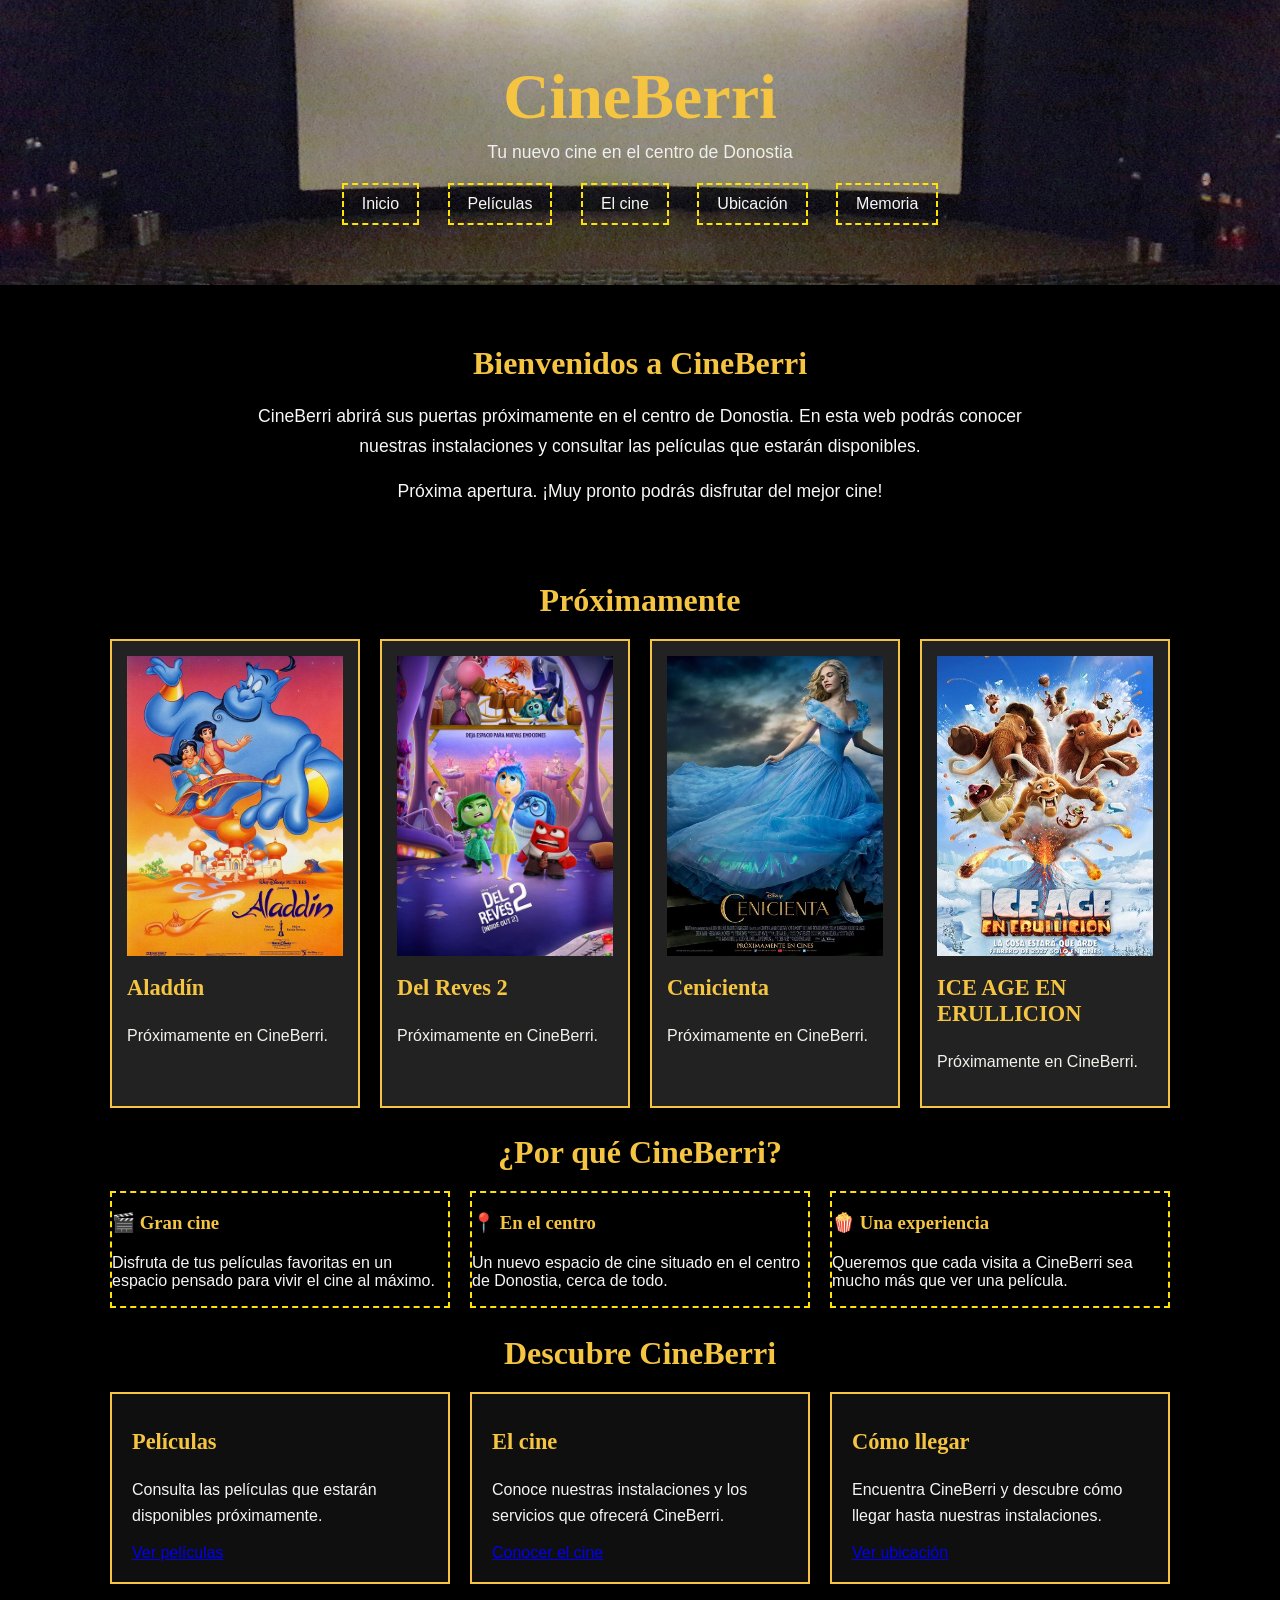
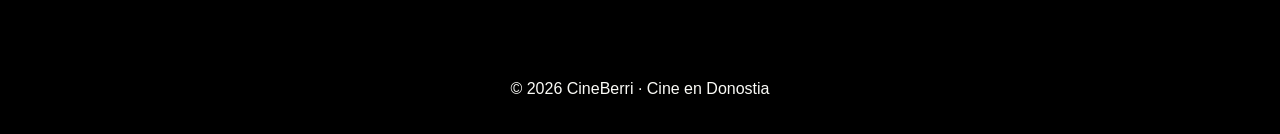
==== index.html @ 69b41d90 "Versión inicial del proyecto" ====
<!DOCTYPE html>
<html lang="es">
<head>
    <meta charset="UTF-8">
    <meta name="viewport" content="width=device-width, initial-scale=1.0">

    <title>CineBerri - Cine en Donostia</title>

    <link rel="stylesheet" href="css/style.css">
</head>

<body>

    <header class="header">
        <h1>CineBerri</h1>

        <p class="subtitle">Tu nuevo cine en el centro de Donostia</p>

        <nav class="menu">
            <a href="index.html">Inicio</a>
            <a href="peliculas.html">Películas</a>
            <a href="cine.html">El cine</a>
            <a href="ubicacion.html">Ubicación</a>
            <a href="memoria.html">Memoria</a>
        </nav>
    </header>


    <main>

        <section class="welcome">
            <h2>Bienvenidos a CineBerri</h2>

            <p>
                CineBerri abrirá sus puertas próximamente en el centro de Donostia.
                En esta web podrás conocer nuestras instalaciones y consultar
                las películas que estarán disponibles.
            </p>

            <!-- TODO: Añadir una imagen representativa del cine -->

            <!-- FIXME: Revisar este texto cuando se conozca la fecha exacta de apertura -->
            <p>
                Próxima apertura. ¡Muy pronto podrás disfrutar del mejor cine!
            </p>
        </section>


        <section class="featured">

            <h2>Próximamente</h2>

            <!-- TODO: Mostrar aquí algunas de las películas que se podrán ver -->

            <div class="movie-container">

                <article class="movie">
                    <img src="img/pelicula1.png" alt="Película">
                    <h3>Aladdín</h3>
                    <p>Próximamente en CineBerri.</p>
                </article>

                <article class="movie">
                    <img src="img/pelicula2.png" alt="Película">
                    <h3>Del Reves 2</h3>
                    <p>Próximamente en CineBerri.</p>
                </article>

                 <article class="movie">
                    <img src="img/pelicula3.png" alt="Película">
                    <h3>Cenicienta</h3>
                    <p>Próximamente en CineBerri.</p>
                </article>

                 <article class="movie">
                    <img src="img/pelicula4.png" alt="Película">
                    <h3>ICE AGE EN ERULLICION</h3>
                    <p>Próximamente en CineBerri.</p>
                </article>

                <!-- TODO: ¿Sería interesante añadir más películas? -->

            </div>

        </section>

        <section class="why">
    <h2>¿Por qué CineBerri?</h2>

    <div class="why-container">

        <div class="why-box">
            <h3>🎬 Gran cine</h3>
            <p>
                Disfruta de tus películas favoritas en un espacio
                pensado para vivir el cine al máximo.
            </p>
        </div>

        <div class="why-box">
            <h3>📍 En el centro</h3>
            <p>
                Un nuevo espacio de cine situado en el centro
                de Donostia, cerca de todo.
            </p>
        </div>

        <div class="why-box">
            <h3>🍿 Una experiencia</h3>
            <p>
                Queremos que cada visita a CineBerri sea mucho más
                que ver una película.
            </p>
        </div>

    </div>
</section>

    </div>
</section>

        <section class="information">

            <h2>Descubre CineBerri</h2>

            <div class="info-container">

                <div class="info-box">
                    <h3>Películas</h3>
                    <p>
                        Consulta las películas que estarán disponibles
                        próximamente.
                    </p>
                    <a href="peliculas.html">Ver películas</a>
                </div>


                <div class="info-box">
                    <h3>El cine</h3>
                    <p>
                        Conoce nuestras instalaciones y los servicios
                        que ofrecerá CineBerri.
                    </p>
                    <a href="cine.html">Conocer el cine</a>
                </div>


                <div class="info-box">
                    <h3>Cómo llegar</h3>
                    <p>
                        Encuentra CineBerri y descubre cómo llegar
                        hasta nuestras instalaciones.
                    </p>
                    <a href="ubicacion.html">Ver ubicación</a>
                </div>

            </div>

        </section>

        <!-- FIXME: Comprobar si falta información importante en la página de inicio -->

    </main>


    <footer class="footer">

        <p>&copy; 2026 CineBerri · Cine en Donostia</p>

    </footer>

</body>
</html>
---- css/style.css ----
* {
    box-sizing: border-box;
}

body {
    margin: 0;
    font-family: Arial, sans-serif;
    background-color: #000000;
    color: #f5f5f5;
}


/* ---------- HEADER ---------- */

.header {
    background-image: url("../img/Sala_de_cine.jpg");
    background-size: cover;
    background-position: center;
    color: #f6ff00;
    text-align: center;
    padding: 60px 25px;
}

.header h1 {
    margin: 0;
    font-size: 4rem;
    font-family: Georgia, serif;
    color: #f5c542;
}
.subtitle {
    margin-top: 8px;
    font-size: 1.1rem;
    color: rgb(239, 239, 239);
}


/* ---------- MENU ---------- */

.menu {
    margin-top: 20px;
}

.menu a {
    color: rgb(248, 247, 244);
    text-decoration: none;
    margin: 0 12px;
    padding: 10px 18px;
    border: 2px dashed rgb(255, 226, 5);
    display: inline-block;
}

/* TODO: Añadir un efecto cuando el usuario pase el ratón por encima */


/* ---------- CONTENIDO ---------- */

main {
    max-width: 1100px;
    margin: 0 auto;
    padding: 30px 20px;
    background-color: rgba(0, 0, 0, 0.973);
}

.welcome {
    background-color: black(24, 2, 2, 0.858);
    padding: 30px;
    margin-bottom: 30px;
    text-align: center;
    color: rgb(255, 247, 0);
}

.welcome h2 {
    margin-top: 0;
}
.welcome p {
    font-size: 1.1rem;
    line-height: 1.7;
    color: #f8f8f7;
    max-width: 800px;
    margin: 15px auto;
}
.welcome h2,
.featured h2,
.information h2 {
    font-family: Georgia, serif;
    font-size: 2rem;
    color: #f5c542;
    text-align: center;
    margin-bottom: 20px;
}
.featured p {
    line-height: 1.5;
}

.why h3{
font-family: Georgia, serif;
    color: #f5c542;
    margin-bottom: 20px;
}

.why h2 {
    font-family: Georgia, serif;
    font-size: 2rem;
    color: #f5c542;
    text-align: center;
    margin-bottom: 20px;
}

.why-container {
    display: flex;
    gap: 20px;
    flex-wrap: wrap;
}
.why-box {
    flex: 1;
    border: 2px dashed rgb(255, 226, 5);
    display: inline-block;
}

/* ---------- PELÍCULAS ---------- */

.movie-container {
    display: flex;
    gap: 20px;
}

.movie {
    background-color: #222;
    color: rgb(243, 242, 236);
    padding: 15px;
    width: 250px;
    border: 2px solid #f5c542;
}

.movie img {
    width: 100%;
    height: 300px;
    object-fit: cover;
}

/* FIXME: Revisar el tamaño de las imágenes en pantallas pequeñas */


/* ---------- INFORMACIÓN ---------- */

.info-container {
    display: flex;
    gap: 20px;
}

.info-box {
    background-color: rgb(16, 15, 15);
    padding: 20px;
    flex: 1;
    border: 2px solid #f5c542;
}
.movie h3,
.info-box h3 {
    font-family: Georgia, serif;
    font-size: 1.4rem;
    color: #f5c542;
    margin-top: 15px;
}
.movie p,
.info-box p {
    font-size: 1rem;
    line-height: 1.6;
}
/* TODO: Añadir estilos para los enlaces de las cajas */


/* ---------- FOOTER ---------- */

.footer {
    background-color: #000000;
    color: rgb(251, 251, 247);
    text-align: center;
    padding: 20px;
    margin-top: 30px;
}
/* ---------- PÁGINA DE PELÍCULAS ---------- */

.movies-page {
    padding: 20px 0;
}

.movies-page h2 {
    color: #f5c542;
    font-family: Georgia, serif;
    font-size: 2.5rem;
    text-align: center;
    margin-bottom: 10px;
}

.movies-intro {
    text-align: center;
    font-size: 1.1rem;
    margin-bottom: 35px;
}

.movies-grid {
    display: grid;
    grid-template-columns: repeat(2, 1fr);
    gap: 30px;
}

.movie-card {
    display: flex;
    background-color: #222;
    color: white;
    border: 2px solid #f5c542;
    overflow: hidden;
}

.movie-card img {
    width: 200px;
    height: 300px;
    object-fit: cover;
}

.movie-info {
    padding: 20px;
}

.movie-info h3 {
    color: #f5c542;
    font-family: Georgia, serif;
    font-size: 1.4rem;
    margin-top: 0;
}

.movie-info p {
    line-height: 1.5;
}

.movie-info a {
    display: inline-block;
    color: white;
    text-decoration: none;
    border: 2px dashed white;
    padding: 8px 14px;
    margin-top: 10px;
}

.movie-info a:hover {
    background-color: #f5c542;
    color: #222;
}

/* ---------- EL CINE ---------- */

.cine-page {
    padding: 30px 0;
}

.cine-page h2 {
    color: #f5c542;
    font-family: Georgia, serif;
    font-size: 2.5rem;
    text-align: center;
    margin-bottom: 15px;
}

.cine-intro {
    color: #f8f5f5;
    text-align: center;
    font-size: 1.1rem;
    line-height: 1.6;
    margin-bottom: 35px;
}

.cine-container {
    display: grid;
    grid-template-columns: repeat(2, 1fr);
    gap: 25px;
}

.cine-box {
    background-color: #000000;
    color: white;
    padding: 25px;
    border: 2px solid #f5c542;
}

.cine-box h3 {
    color: #f5c542;
    font-family: Georgia, serif;
    font-size: 1.4rem;
    margin-top: 0;
}

.cine-box p {
    color: white;
    line-height: 1.6;
}
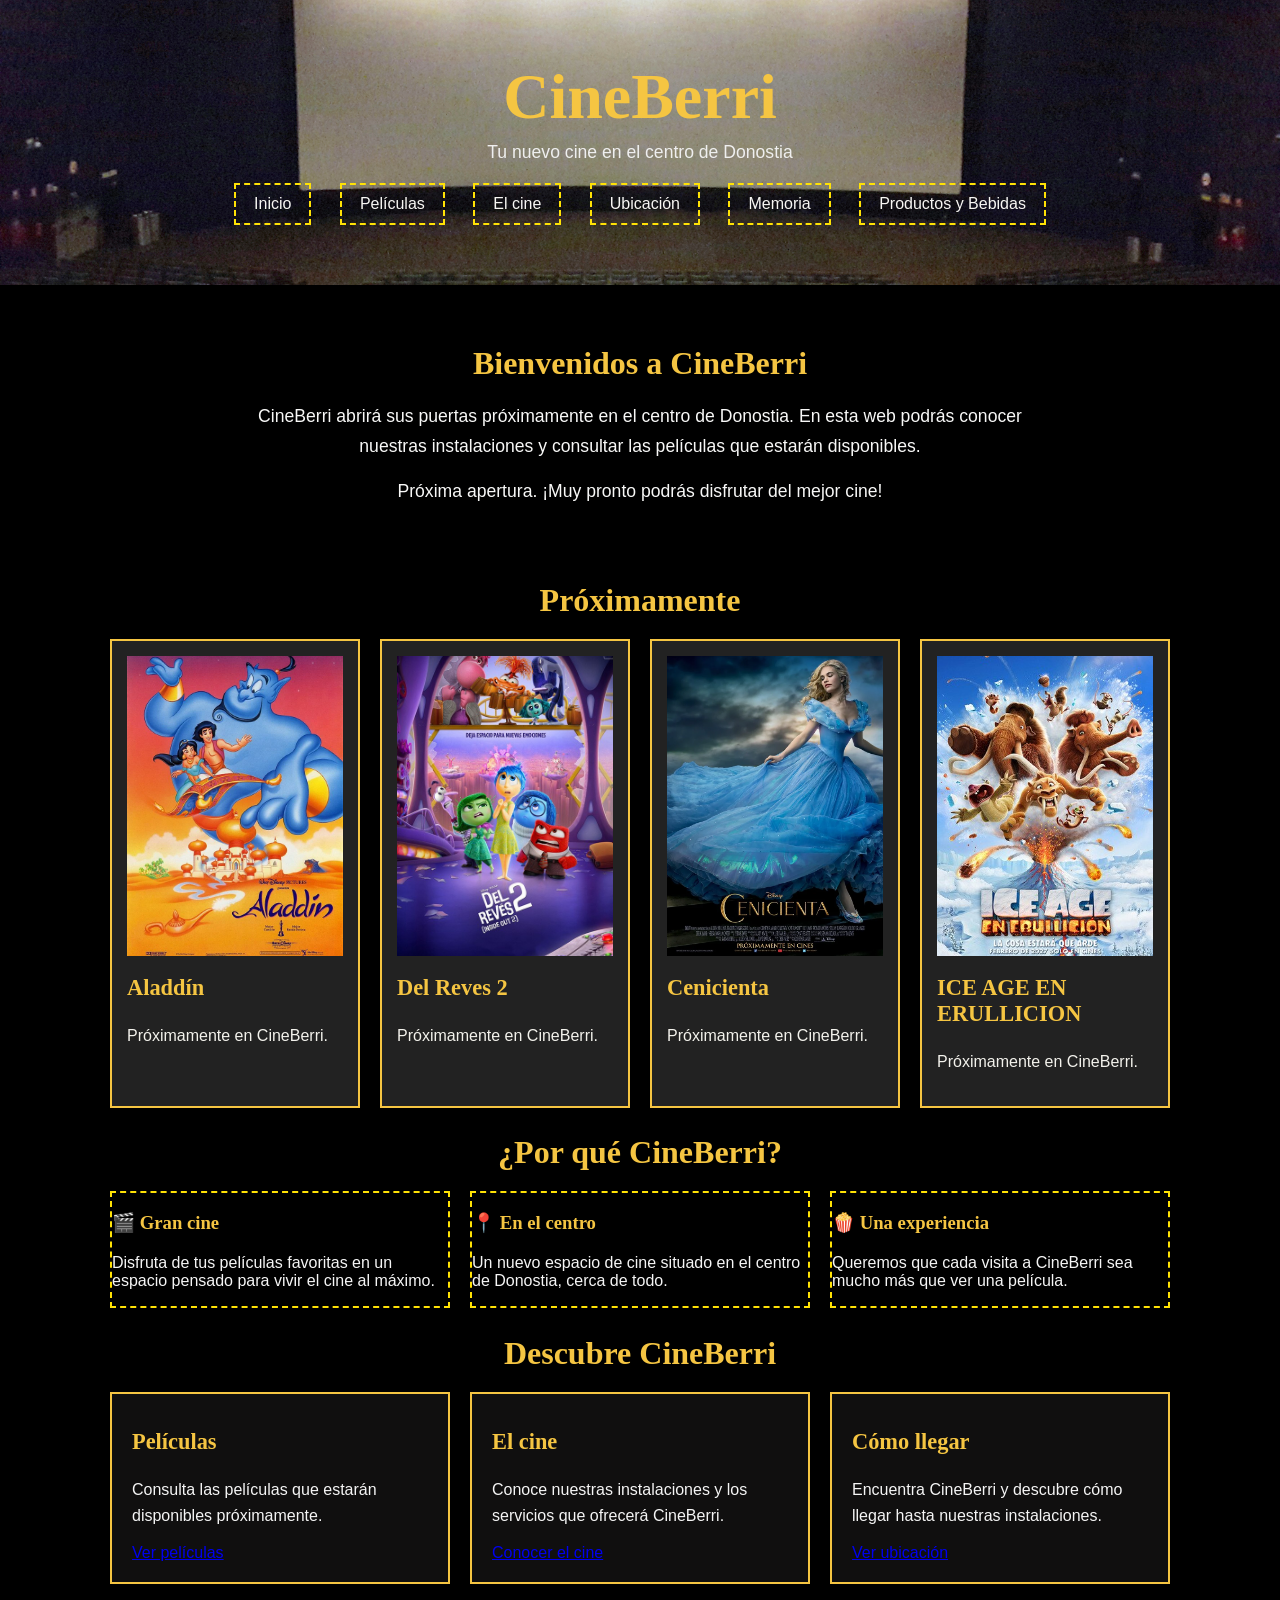
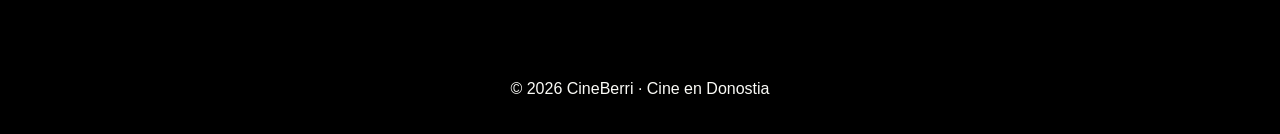
==== commit c2a8539b: "Añadir documentación del proyecto 4" ====
--- a/index.html
+++ b/index.html
@@ -22,6 +22,7 @@
             <a href="cine.html">El cine</a>
             <a href="ubicacion.html">Ubicación</a>
             <a href="memoria.html">Memoria</a>
+            <a href="productos.html">Productos y Bebidas</a>
         </nav>
     </header>
 
--- a/css/style.css
+++ b/css/style.css
@@ -276,7 +276,7 @@
 }
 
 .cine-box {
-    background-color: #000000;
+    background-color: #222;
     color: white;
     padding: 25px;
     border: 2px solid #f5c542;
@@ -292,4 +292,100 @@
 .cine-box p {
     color: white;
     line-height: 1.6;
+}
+/* ---------- UBICACIÓN ---------- */
+.ubicación-page {
+    padding: 30px 0;
+    text-align: center;
+}
+.ubicación-page h2 {
+color: #f5c542;
+font-family: Georgia, serif;
+font-size: 2.5rem;
+margin-bottom: 15px;
+}
+
+.ubicación-intro {
+color: #ffffff;
+font-size: 1.1rem;
+margin-bottom: 30px;
+}
+
+.ubicación-map {
+background-color: #222;
+color: #f5f5f5;
+padding: 25px;
+text-align: center;
+border: 2px solid #f5c542;
+}
+
+.ubicación-map h3 {
+    font-family: Georgia, serif;
+    color:#f5c542
+}
+
+.ubicación-map a {
+    display: inline-block;
+    color: rgb(255, 254, 253);
+    border: 2px dashed rgb(243, 185, 76);
+    padding: 8px 14px;
+    margin-top: 10px;
+}
+/* ---------- MEMORIA ---------- */
+.memoria-page {
+    padding: 30px 0;
+}
+
+.memoria-page h2 {
+    color: #f5c542;
+    font-family: Georgia, serif;
+    font-size: 2.5rem;
+    margin-bottom: 15px;
+    text-align: center;
+}
+
+.memoria-reflexion h2 {
+    color: #f5c542;
+    font-size: 2.5rem;
+    margin-bottom: 15px;
+    text-align: center;
+    font-family: Georgia
+}
+
+.memoria-reflexion h3,
+.memoria-reflexion p {
+color: #f5c542;
+border: 2px solid #f5c542;
+color: white;
+line-height: 1.6; 
+background-color: #222;
+}
+
+.memoria-evidencias h2 {
+    color: #f5c542;
+    font-size: 2.5rem;
+    margin-bottom: 15px;
+    text-align: center;
+    font-family: Georgia
+}
+
+.memoria-evidencias h3 {
+    color: #f5c542;
+}
+
+.memoria-page p {
+    background-color: #222;
+    color: white;
+    padding: 25px;
+    border: 2px solid #f5c542;
+    line-height: 1.6; 
+}
+
+/* ---------- PRODUCTOS Y BEBIDAS ---------- */
+.productos-intro h2 {
+    color: #f5c542;
+    font-size: 2.5rem;
+    margin-bottom: 15px;
+    text-align: center;
+    font-family: Georgia, serif
 }
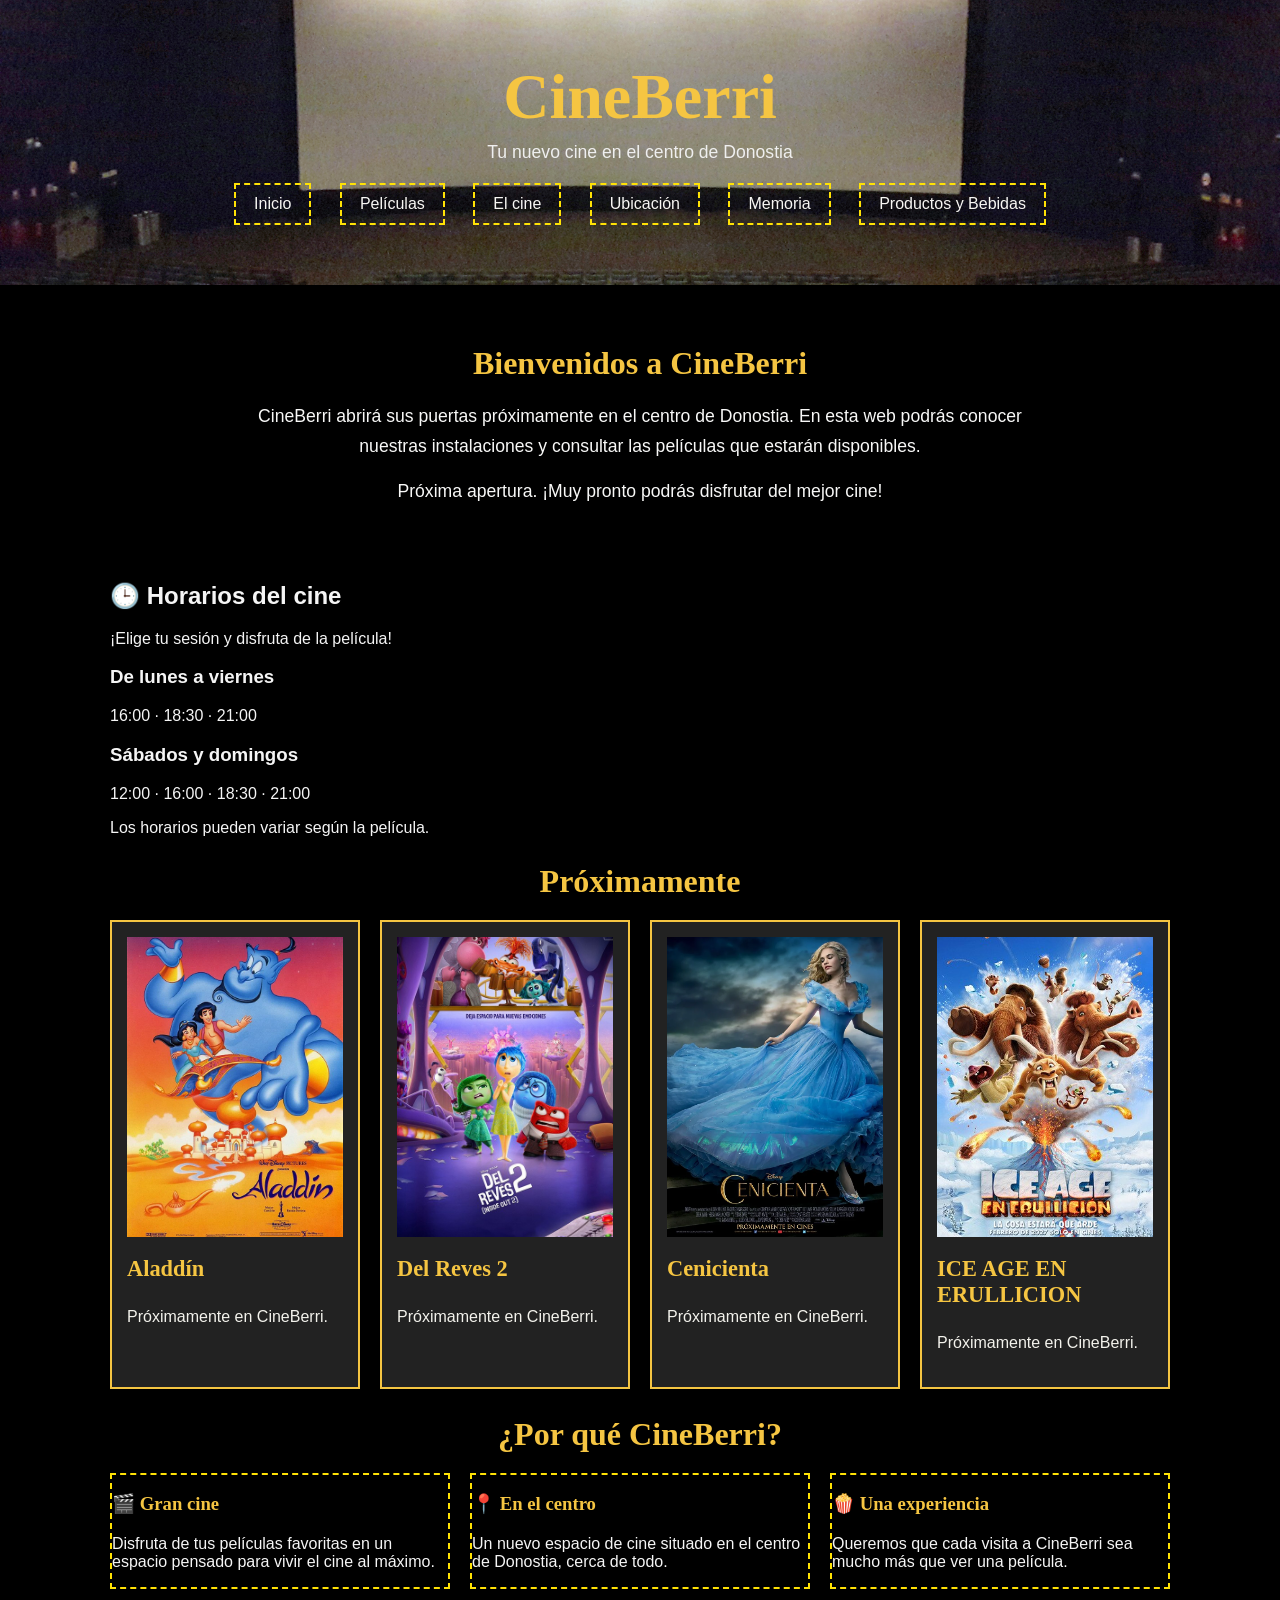
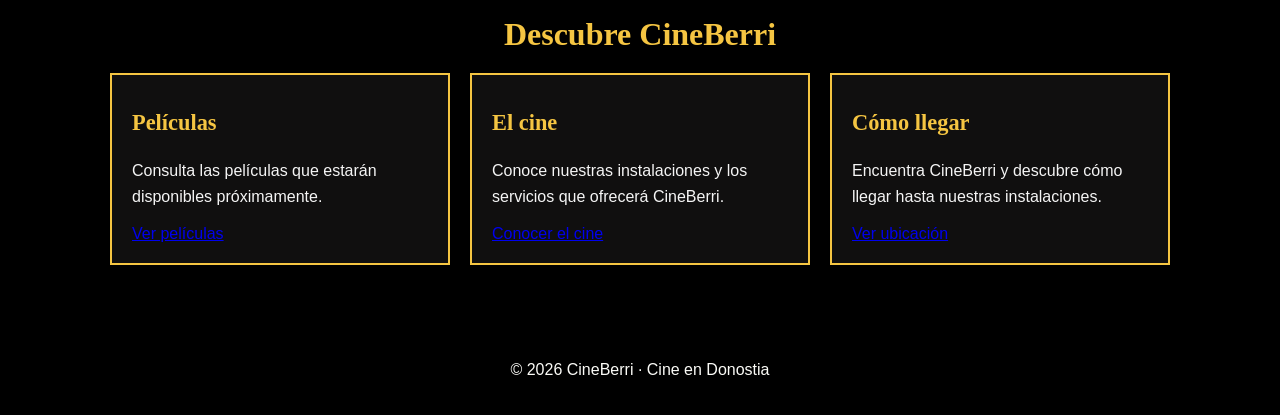
==== commit 6162a3ec: "Añadir documentación del proyecto 5" ====
--- a/index.html
+++ b/index.html
@@ -45,6 +45,24 @@
                 Próxima apertura. ¡Muy pronto podrás disfrutar del mejor cine!
             </p>
         </section>
+
+<section class="horarios">
+    <h2>🕒 Horarios del cine</h2>
+    <p>¡Elige tu sesión y disfruta de la película!</p>
+
+    <div class="horario">
+        <h3>De lunes a viernes</h3>
+        <p>16:00 · 18:30 · 21:00</p>
+    </div>
+
+    <div class="horario">
+        <h3>Sábados y domingos</h3>
+        <p>12:00 · 16:00 · 18:30 · 21:00</p>
+    </div>
+
+    <p class="nota">Los horarios pueden variar según la película.</p>
+</section>
+
 
 
         <section class="featured">
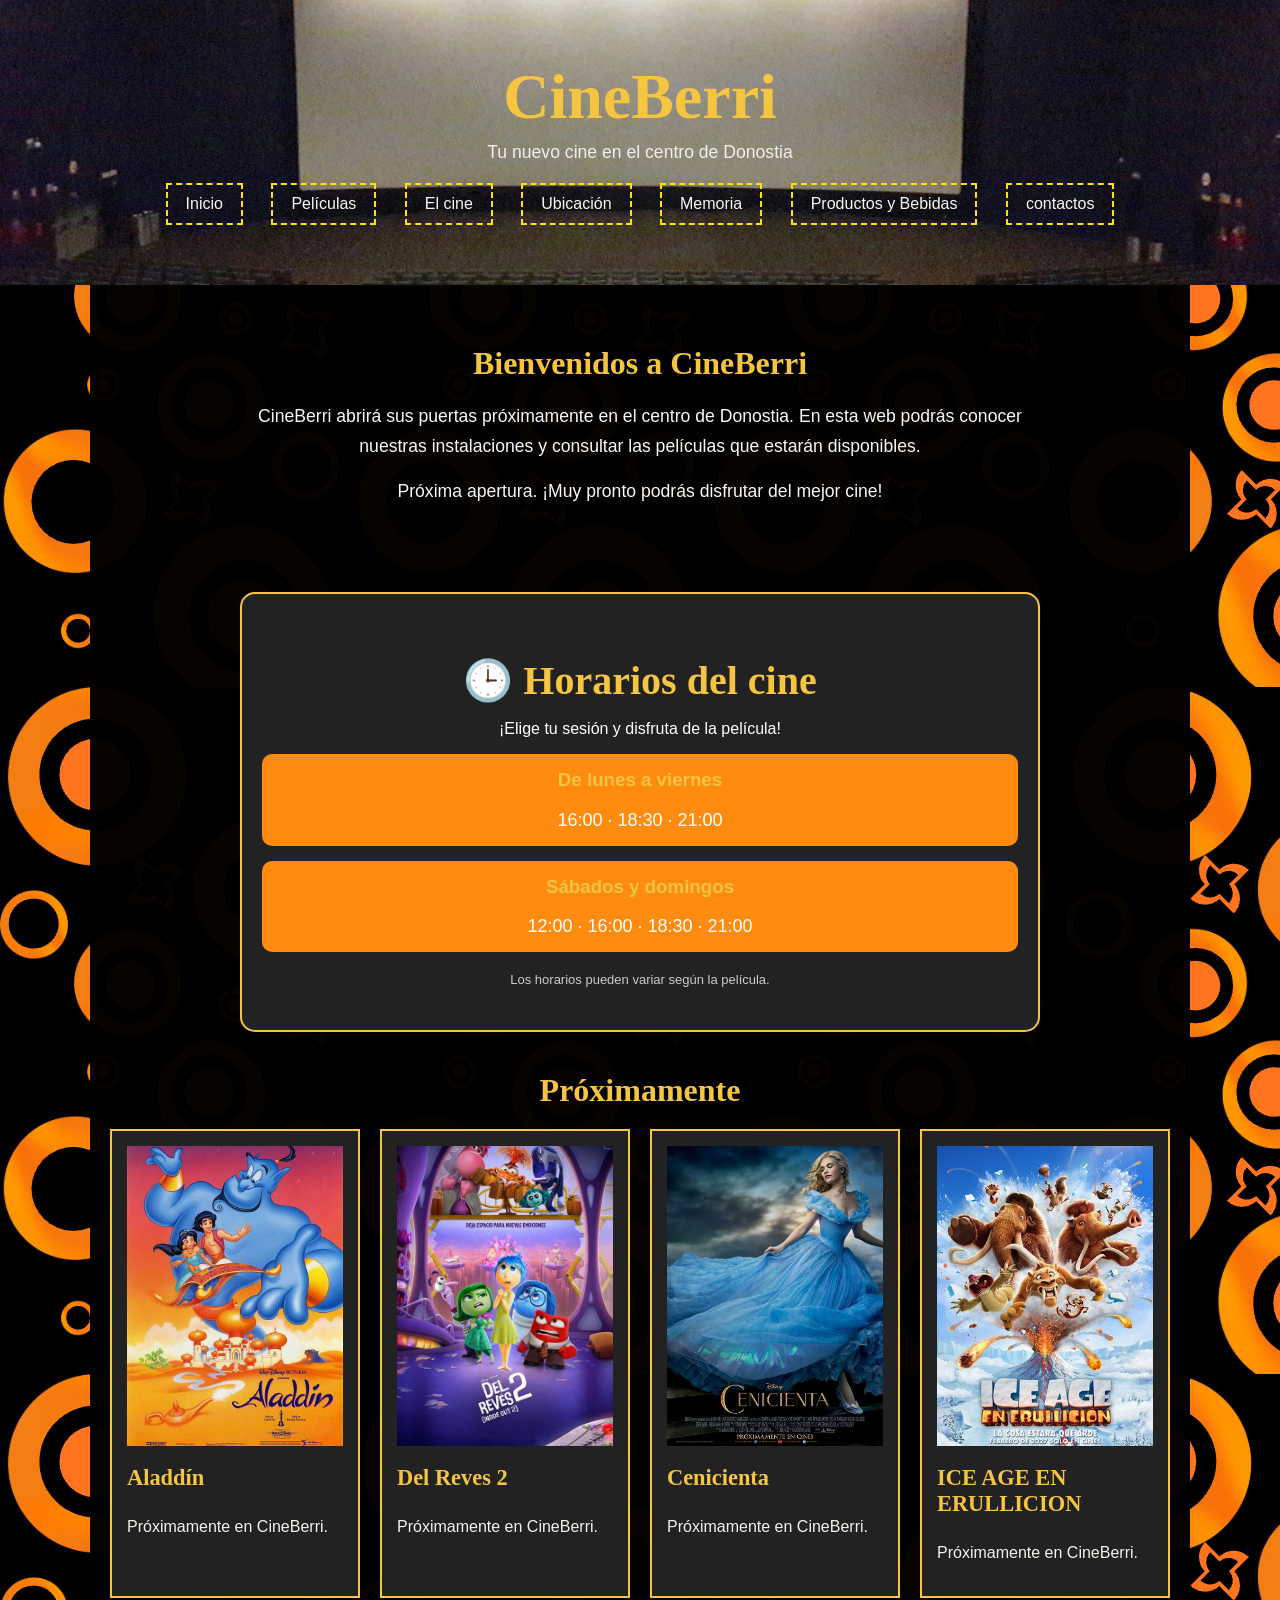
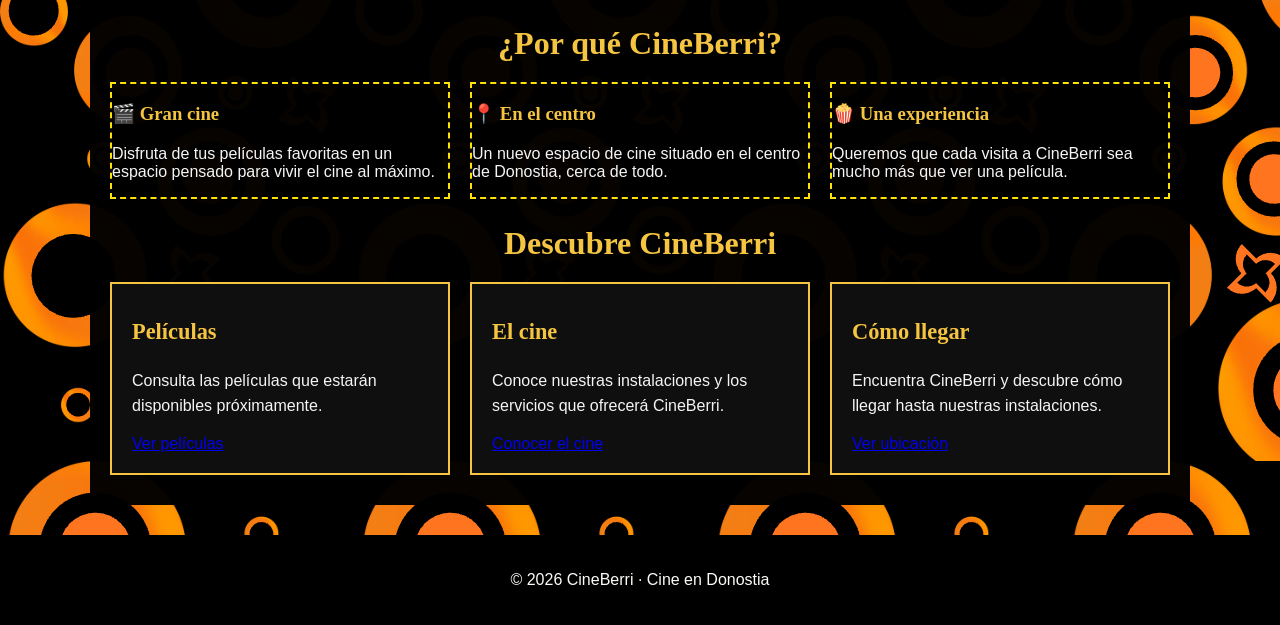
==== commit 08822f34: "Añadir imágenes del proyecto" ====
--- a/index.html
+++ b/index.html
@@ -23,9 +23,9 @@
             <a href="ubicacion.html">Ubicación</a>
             <a href="memoria.html">Memoria</a>
             <a href="productos.html">Productos y Bebidas</a>
+            <a href="contacto.html">contactos</a>
         </nav>
     </header>
-
 
     <main>
 
--- a/css/style.css
+++ b/css/style.css
@@ -5,7 +5,7 @@
 body {
     margin: 0;
     font-family: Arial, sans-serif;
-    background-color: #000000;
+    background-image: url("../img/fondo.png");
     color: #f5f5f5;
 }
 
@@ -88,6 +88,49 @@
     text-align: center;
     margin-bottom: 20px;
 }
+
+
+.horarios {
+    background-color: #222;
+    color: white;
+    text-align: center;
+    padding: 30px 20px;
+    margin: 40px auto;
+    border: 2px solid #f5c542;
+    border-radius: 15px;
+    max-width: 800px;
+}
+
+.horarios h2 {
+    font-family: Georgia, serif;
+    color:#f5c542;
+    font-size: 2.5rem;
+    margin-bottom: 10px;
+}
+
+.horario {
+    background-color: #ff8c10;
+    margin: 15px auto;
+    padding: 15px;
+    border-radius: 10px;
+}
+
+.horario h3 {
+    margin-top: 0;
+    color:#f5c542;
+}
+
+.horario p {
+    font-size: 18px;
+    margin-bottom: 0;
+}
+
+.nota {
+    font-size: 13px;
+    color: #ccc;
+    margin-top: 20px;
+}
+
 .featured p {
     line-height: 1.5;
 }
@@ -116,6 +159,7 @@
     border: 2px dashed rgb(255, 226, 5);
     display: inline-block;
 }
+
 
 /* ---------- PELÍCULAS ---------- */
 
@@ -372,6 +416,10 @@
 .memoria-evidencias h3 {
     color: #f5c542;
 }
+.memoria-evidencias img {
+border: 5px solid #f5c542 ;
+width: 300px;
+}
 
 .memoria-page p {
     background-color: #222;
@@ -382,10 +430,161 @@
 }
 
 /* ---------- PRODUCTOS Y BEBIDAS ---------- */
-.productos-intro h2 {
+.lista-productos {
+    display: flex;
+    flex-wrap: wrap;
+    justify-content: center;
+    gap: 20px;
+    padding: 20px;
+}
+
+.intro-productos h2,
+.informacion-productos h2 {
     color: #f5c542;
     font-size: 2.5rem;
     margin-bottom: 15px;
     text-align: center;
-    font-family: Georgia, serif
-}+    font-family: Georgia
+}
+
+.intro-productos p,
+.informacion-productos p {
+text-align: center;
+}
+
+.lista-productos h3 {
+    color: #f5c542;
+    margin-bottom: 15px;
+    text-align: center;
+    font-family: Georgia
+}
+
+.producto {
+    width: 250px;
+    height: 200px;
+    padding: 15px;
+    text-align: center;
+    color: white;
+    background-size: cover;
+    background-position: center;
+    border-radius: 10px;
+}
+
+/* Imágenes de fondo */
+.palomitas {
+    background-image: url("../img/palomitas.png");
+    border: 2px solid #f5c542;
+}
+
+.refresco {
+    background-image: url("../img/refresco.png");
+    border: 2px solid #f5c542;
+}
+
+.agua {
+    background-image: url("../img/agua.png");
+    border: 2px solid #f5c542;
+}
+
+.nachos {
+    background-image: url("../img/nachos.png");
+    border: 2px solid #f5c542;
+}
+
+.golosinas {
+    background-image: url("../img/golosinas.png");
+    border: 2px solid #f5c542;
+}
+
+.menu-cine {
+    background-image: url("../img/menu.png");
+    border: 2px solid #f5c542;
+}
+
+.palomitas-de-colorines {
+    background-image: url("../img/palomitas de colorines.png");
+    border: 2px solid #f5c542;
+}
+
+.hot-dog {
+    background-image: url("../img/hot dog.png");
+    border: 2px solid #f5c542;
+}
+
+.pizzetas {
+    background-image: url("../img/pizzetas.png");
+    border: 2px solid #f5c542;
+}
+
+.producto {
+    position: relative;
+}
+
+.etiqueta-nuevo {
+    position: absolute;
+    top: 0;
+    left: 0;
+    width: 100%;
+    background-color: rgb(15, 14, 14);
+    color: #f5c542;
+    text-align: center;
+    padding: 8px 0;
+    font-size: 16px;
+    font-weight: bold;
+    box-sizing: border-box;
+    border: 2px solid #f5c542;
+    border-radius: 8px ;
+}
+
+.producto h3,
+.producto p {
+    background-color: rgba(0, 0, 0, 0.6);
+    padding: 5px;
+}
+
+.precio {
+    font-weight: bold;
+}
+
+footer {
+    text-align: center;
+    padding: 20px;
+}
+
+/* ---------- CONTACTOS ---------- */
+.preguntas {
+    background-color: #222;
+    color: white;
+    max-width: 700px;
+    margin: 40px auto;
+    padding: 25px;
+    border: 2px solid #f5c542;
+    border-radius: 20px;
+}
+
+.preguntas h2 {
+    font-family: Georgia, serif;
+    color: #f5c542;
+    text-align: center;
+    font-size: 2.5rem;
+    margin-bottom: 25px;
+}
+
+.preguntas article {
+    background-color: #faa214;
+    padding: 15px;
+    margin: 15px 0;
+    border-radius: 12px;
+    border-left: 5px solid #f5c542;
+}
+
+.preguntas h3 {
+    color: #f5c542;
+    margin-top: 0;
+}
+
+.preguntas p {
+    color: #ddd;
+    line-height: 1.5;
+    margin-bottom: 0;
+}
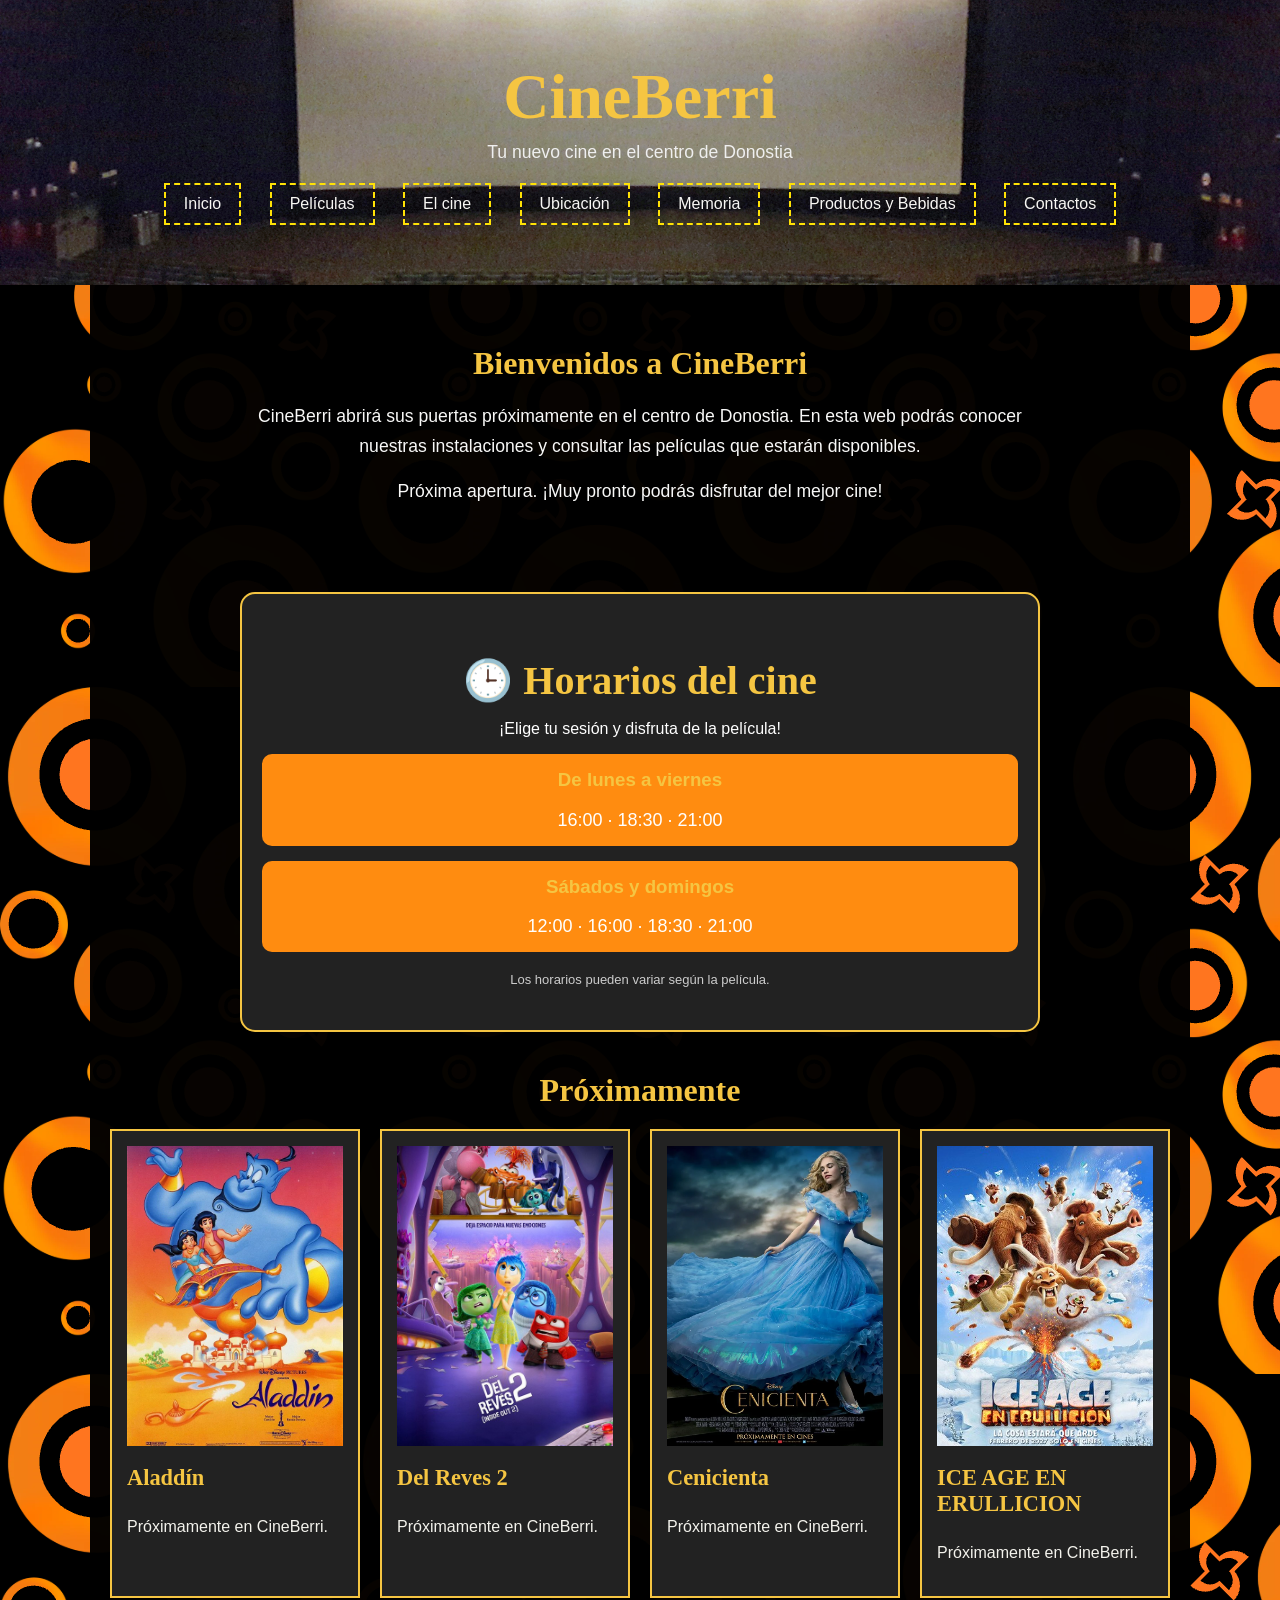
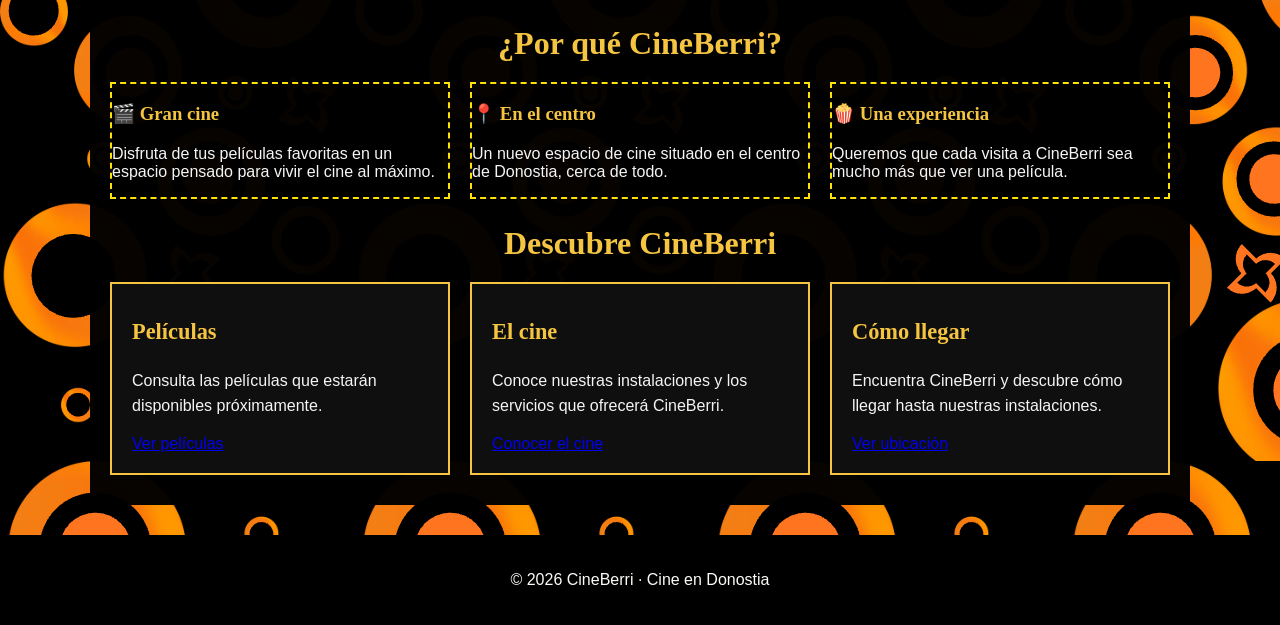
==== commit a09cc400: "Correct typo in 'Contactos' link" ====
--- a/index.html
+++ b/index.html
@@ -23,7 +23,7 @@
             <a href="ubicacion.html">Ubicación</a>
             <a href="memoria.html">Memoria</a>
             <a href="productos.html">Productos y Bebidas</a>
-            <a href="contacto.html">contactos</a>
+            <a href="contacto.html">Contactos</a>
         </nav>
     </header>
 
@@ -189,4 +189,4 @@
     </footer>
 
 </body>
-</html>+</html>
